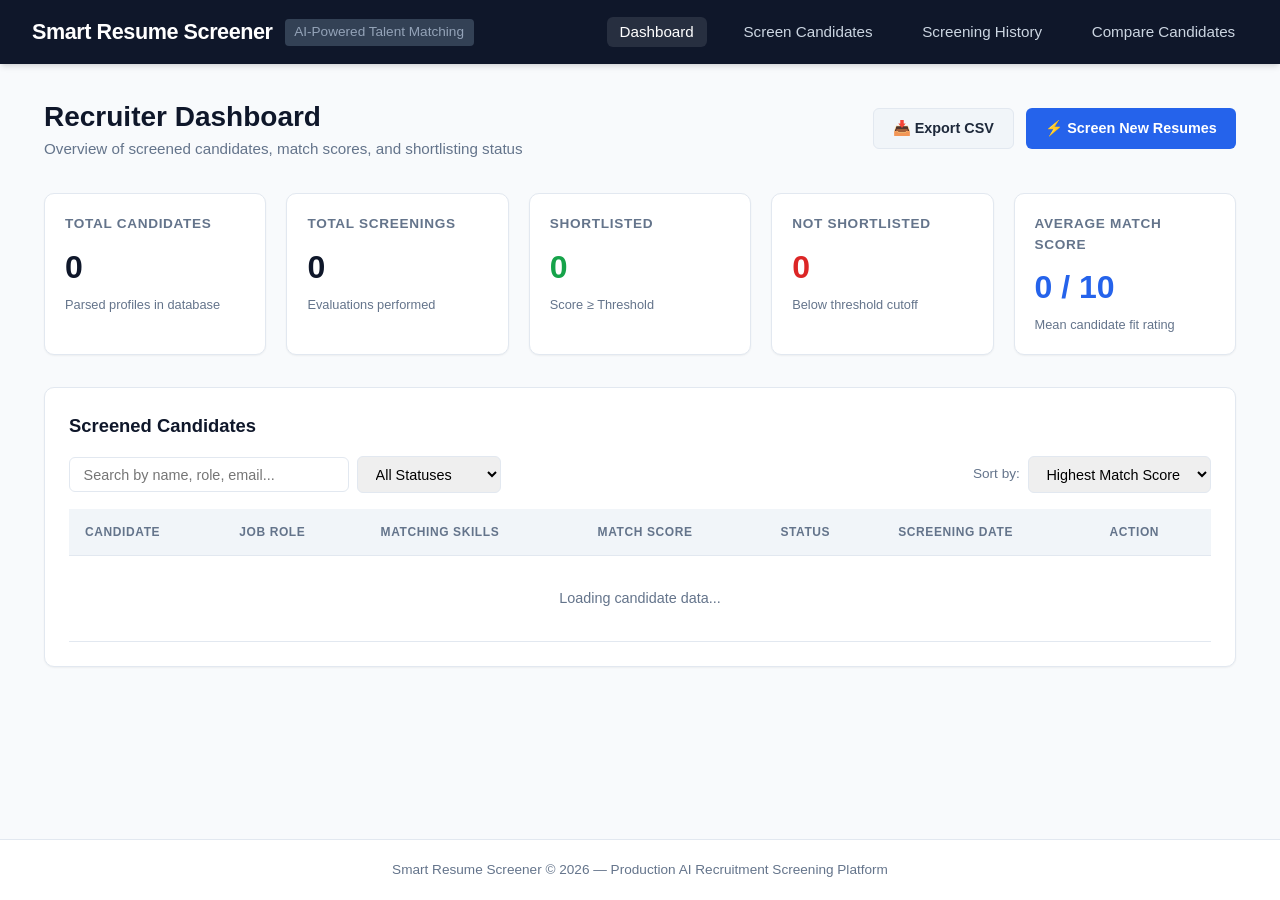
==== frontend/index.html @ bb60bf39 "feat: add responsive recruiter UI dashboard, batch screening view, candidate deep dive, and comparis" ====
<!DOCTYPE html>
<html lang="en">
<head>
    <meta charset="UTF-8">
    <meta name="viewport" content="width=device-width, initial-scale=1.0">
    <title>Smart Resume Screener — Recruiter Dashboard</title>
    <link rel="stylesheet" href="css/style.css">
</head>
<body>

    <!-- Navigation Header -->
    <header class="navbar">
        <div class="logo">
            <h1>Smart Resume Screener</h1>
            <span>AI-Powered Talent Matching</span>
        </div>
        <ul class="nav-links">
            <li><a href="index.html" class="active">Dashboard</a></li>
            <li><a href="screen.html">Screen Candidates</a></li>
            <li><a href="history.html">Screening History</a></li>
            <li><a href="compare.html">Compare Candidates</a></li>
        </ul>
    </header>

    <main class="container">
        <!-- Page Title & CTA -->
        <div class="page-header">
            <div>
                <h2>Recruiter Dashboard</h2>
                <p>Overview of screened candidates, match scores, and shortlisting status</p>
            </div>
            <div style="display: flex; gap: 0.75rem;">
                <button id="export-csv-btn" class="btn btn-secondary">📥 Export CSV</button>
                <a href="screen.html" class="btn btn-primary">⚡ Screen New Resumes</a>
            </div>
        </div>

        <!-- Summary Metrics Cards -->
        <div class="metrics-grid">
            <div class="metric-card">
                <div class="title">Total Candidates</div>
                <div class="value" id="stat-total-candidates">0</div>
                <div class="subtext">Parsed profiles in database</div>
            </div>
            <div class="metric-card">
                <div class="title">Total Screenings</div>
                <div class="value" id="stat-screened">0</div>
                <div class="subtext">Evaluations performed</div>
            </div>
            <div class="metric-card">
                <div class="title">Shortlisted</div>
                <div class="value" style="color: var(--success-color);" id="stat-shortlisted">0</div>
                <div class="subtext">Score ≥ Threshold</div>
            </div>
            <div class="metric-card">
                <div class="title">Not Shortlisted</div>
                <div class="value" style="color: var(--danger-color);" id="stat-not-shortlisted">0</div>
                <div class="subtext">Below threshold cutoff</div>
            </div>
            <div class="metric-card">
                <div class="title">Average Match Score</div>
                <div class="value" style="color: var(--primary-color);" id="stat-avg-score">0 / 10</div>
                <div class="subtext">Mean candidate fit rating</div>
            </div>
        </div>

        <!-- Candidates Table Card -->
        <div class="card">
            <div class="card-title">
                <span>Screened Candidates</span>
            </div>

            <!-- Toolbar & Controls -->
            <div class="toolbar">
                <div class="filter-group">
                    <input type="text" id="search-input" class="search-input" placeholder="Search by name, role, email..." style="width: 280px;">
                    <select id="filter-status" class="select-input">
                        <option value="all">All Statuses</option>
                        <option value="shortlisted">Shortlisted</option>
                        <option value="not_shortlisted">Not Shortlisted</option>
                    </select>
                </div>
                <div class="sort-group">
                    <label style="font-size: 0.85rem; color: #64748b;">Sort by:</label>
                    <select id="sort-by" class="select-input">
                        <option value="score_desc">Highest Match Score</option>
                        <option value="score_asc">Lowest Match Score</option>
                        <option value="name">Candidate Name</option>
                        <option value="date">Screening Date</option>
                    </select>
                </div>
            </div>

            <!-- Table -->
            <div class="table-responsive">
                <table class="table">
                    <thead>
                        <tr>
                            <th>Candidate</th>
                            <th>Job Role</th>
                            <th>Matching Skills</th>
                            <th>Match Score</th>
                            <th>Status</th>
                            <th>Screening Date</th>
                            <th>Action</th>
                        </tr>
                    </thead>
                    <tbody id="candidates-tbody">
                        <tr>
                            <td colspan="7" style="text-align: center; padding: 2rem; color: #64748b;">Loading candidate data...</td>
                        </tr>
                    </tbody>
                </table>
            </div>
        </div>
    </main>

    <footer>
        <p>Smart Resume Screener &copy; 2026 — Production AI Recruitment Screening Platform</p>
    </footer>

    <script src="js/api.js"></script>
    <script src="js/dashboard.js"></script>
</body>
</html>
---- frontend/css/style.css ----
:root {
  --primary-color: #2563eb;
  --primary-hover: #1d4ed8;
  --secondary-color: #0f172a;
  --background-color: #f8fafc;
  --card-bg: #ffffff;
  --text-main: #1e293b;
  --text-muted: #64748b;
  --border-color: #e2e8f0;
  
  --success-color: #16a34a;
  --success-bg: #dcfce7;
  --warning-color: #d97706;
  --warning-bg: #fef3c7;
  --danger-color: #dc2626;
  --danger-bg: #fee2e2;
  --info-color: #0284c7;
  --info-bg: #e0f2fe;

  --shadow-sm: 0 1px 2px 0 rgb(0 0 0 / 0.05);
  --shadow-md: 0 4px 6px -1px rgb(0 0 0 / 0.1), 0 2px 4px -2px rgb(0 0 0 / 0.1);
  --shadow-lg: 0 10px 15px -3px rgb(0 0 0 / 0.1), 0 4px 6px -4px rgb(0 0 0 / 0.1);
  --radius: 10px;
}

* {
  box-sizing: border-box;
  margin: 0;
  padding: 0;
}

body {
  font-family: -apple-system, BlinkMacSystemFont, "Segoe UI", Roboto, Helvetica, Arial, sans-serif;
  background-color: var(--background-color);
  color: var(--text-main);
  line-height: 1.5;
  display: flex;
  flex-direction: column;
  min-height: 100vh;
}

/* Header & Navbar */
.navbar {
  background-color: var(--secondary-color);
  color: #ffffff;
  padding: 1rem 2rem;
  display: flex;
  justify-content: space-between;
  align-items: center;
  box-shadow: var(--shadow-md);
}

.navbar .logo {
  display: flex;
  align-items: center;
  gap: 0.75rem;
}

.navbar .logo h1 {
  font-size: 1.35rem;
  font-weight: 700;
  letter-spacing: -0.02em;
}

.navbar .logo span {
  font-size: 0.85rem;
  color: #94a3b8;
  background: #334155;
  padding: 0.2rem 0.6rem;
  border-radius: 4px;
}

.nav-links {
  display: flex;
  gap: 1.5rem;
  list-style: none;
}

.nav-links a {
  color: #cbd5e1;
  text-decoration: none;
  font-weight: 500;
  font-size: 0.95rem;
  transition: color 0.2s ease;
  padding: 0.4rem 0.8rem;
  border-radius: 6px;
}

.nav-links a:hover, .nav-links a.active {
  color: #ffffff;
  background-color: rgba(255, 255, 255, 0.1);
}

/* Container */
.container {
  max-width: 1240px;
  margin: 2rem auto;
  padding: 0 1.5rem;
  width: 100%;
  flex: 1;
}

/* Page Headers */
.page-header {
  margin-bottom: 2rem;
  display: flex;
  justify-content: space-between;
  align-items: center;
}

.page-header h2 {
  font-size: 1.75rem;
  font-weight: 700;
  color: var(--secondary-color);
}

.page-header p {
  color: var(--text-muted);
  font-size: 0.95rem;
}

/* Metrics Dashboard Cards */
.metrics-grid {
  display: grid;
  grid-template-columns: repeat(auto-fit, minmax(220px, 1fr));
  gap: 1.25rem;
  margin-bottom: 2rem;
}

.metric-card {
  background-color: var(--card-bg);
  border: 1px solid var(--border-color);
  border-radius: var(--radius);
  padding: 1.25rem;
  box-shadow: var(--shadow-sm);
  display: flex;
  flex-direction: column;
}

.metric-card .title {
  font-size: 0.85rem;
  font-weight: 600;
  color: var(--text-muted);
  text-transform: uppercase;
  letter-spacing: 0.05em;
  margin-bottom: 0.5rem;
}

.metric-card .value {
  font-size: 2rem;
  font-weight: 800;
  color: var(--secondary-color);
}

.metric-card .subtext {
  font-size: 0.8rem;
  color: var(--text-muted);
  margin-top: 0.25rem;
}

/* Card & Sections */
.card {
  background-color: var(--card-bg);
  border: 1px solid var(--border-color);
  border-radius: var(--radius);
  padding: 1.5rem;
  margin-bottom: 1.5rem;
  box-shadow: var(--shadow-sm);
}

.card-title {
  font-size: 1.15rem;
  font-weight: 700;
  margin-bottom: 1rem;
  color: var(--secondary-color);
  display: flex;
  justify-content: space-between;
  align-items: center;
}

/* Controls & Toolbar */
.toolbar {
  display: flex;
  justify-content: space-between;
  align-items: center;
  gap: 1rem;
  margin-bottom: 1rem;
  flex-wrap: wrap;
}

.filter-group, .sort-group {
  display: flex;
  align-items: center;
  gap: 0.5rem;
}

.search-input, .select-input, .text-input, textarea {
  padding: 0.55rem 0.85rem;
  border: 1px solid var(--border-color);
  border-radius: 6px;
  font-size: 0.9rem;
  outline: none;
  transition: border-color 0.2s ease;
  font-family: inherit;
}

.search-input:focus, .select-input:focus, .text-input:focus, textarea:focus {
  border-color: var(--primary-color);
  box-shadow: 0 0 0 3px rgba(37, 99, 235, 0.1);
}

textarea {
  width: 100%;
  resize: vertical;
  min-height: 120px;
}

/* Buttons */
.btn {
  display: inline-flex;
  align-items: center;
  justify-content: center;
  gap: 0.5rem;
  padding: 0.6rem 1.2rem;
  font-size: 0.9rem;
  font-weight: 600;
  border-radius: 6px;
  border: none;
  cursor: pointer;
  transition: all 0.2s ease;
  text-decoration: none;
}

.btn-primary {
  background-color: var(--primary-color);
  color: #ffffff;
}

.btn-primary:hover {
  background-color: var(--primary-hover);
}

.btn-secondary {
  background-color: #f1f5f9;
  color: var(--text-main);
  border: 1px solid var(--border-color);
}

.btn-secondary:hover {
  background-color: #e2e8f0;
}

.btn-sm {
  padding: 0.35rem 0.65rem;
  font-size: 0.8rem;
}

.btn-danger {
  background-color: var(--danger-color);
  color: #ffffff;
}

.btn-danger:hover {
  background-color: #b91c1c;
}

.btn:disabled {
  opacity: 0.6;
  cursor: not-allowed;
}

/* Candidate Table */
.table-responsive {
  overflow-x: auto;
}

.table {
  width: 100%;
  border-collapse: collapse;
  text-align: left;
  font-size: 0.9rem;
}

.table th {
  background-color: #f1f5f9;
  color: var(--text-muted);
  font-weight: 600;
  text-transform: uppercase;
  font-size: 0.75rem;
  letter-spacing: 0.05em;
  padding: 0.85rem 1rem;
  border-bottom: 1px solid var(--border-color);
}

.table td {
  padding: 1rem;
  border-bottom: 1px solid var(--border-color);
  vertical-align: middle;
}

.table tbody tr:hover {
  background-color: #f8fafc;
}

/* Badges & Tag Cloud */
.badge {
  display: inline-block;
  padding: 0.25rem 0.6rem;
  font-size: 0.75rem;
  font-weight: 700;
  border-radius: 9999px;
  text-transform: uppercase;
  letter-spacing: 0.03em;
}

.badge-success {
  background-color: var(--success-bg);
  color: var(--success-color);
}

.badge-danger {
  background-color: var(--danger-bg);
  color: var(--danger-color);
}

.badge-warning {
  background-color: var(--warning-bg);
  color: var(--warning-color);
}

.badge-info {
  background-color: var(--info-bg);
  color: var(--info-color);
}

.tag-cloud {
  display: flex;
  flex-wrap: wrap;
  gap: 0.4rem;
}

.tag {
  background-color: #f1f5f9;
  color: var(--text-main);
  font-size: 0.8rem;
  padding: 0.2rem 0.55rem;
  border-radius: 4px;
  border: 1px solid #e2e8f0;
}

.tag-match {
  background-color: var(--success-bg);
  color: var(--success-color);
  border-color: #bbf7d0;
}

.tag-missing {
  background-color: var(--danger-bg);
  color: var(--danger-color);
  border-color: #fecaca;
}

/* Score Indicators */
.score-badge {
  font-size: 1.1rem;
  font-weight: 800;
  padding: 0.3rem 0.6rem;
  border-radius: 6px;
  display: inline-block;
}

.score-high {
  background-color: var(--success-bg);
  color: var(--success-color);
}

.score-med {
  background-color: var(--warning-bg);
  color: var(--warning-color);
}

.score-low {
  background-color: var(--danger-bg);
  color: var(--danger-color);
}

/* Drag & Drop File Upload Zone */
.dropzone {
  border: 2px dashed #cbd5e1;
  border-radius: var(--radius);
  padding: 2.5rem;
  text-align: center;
  background-color: #f8fafc;
  cursor: pointer;
  transition: all 0.2s ease;
}

.dropzone:hover, .dropzone.dragover {
  border-color: var(--primary-color);
  background-color: #eff6ff;
}

.dropzone-icon {
  font-size: 2.5rem;
  color: var(--primary-color);
  margin-bottom: 0.75rem;
}

.file-list {
  margin-top: 1rem;
  display: flex;
  flex-direction: column;
  gap: 0.5rem;
}

.file-item {
  display: flex;
  justify-content: space-between;
  align-items: center;
  padding: 0.65rem 1rem;
  background: #f1f5f9;
  border-radius: 6px;
  font-size: 0.85rem;
}

/* Progress Bar */
.progress-container {
  margin-top: 1.5rem;
}

.progress-bar-bg {
  width: 100%;
  height: 12px;
  background-color: #e2e8f0;
  border-radius: 6px;
  overflow: hidden;
}

.progress-bar-fill {
  height: 100%;
  width: 0%;
  background-color: var(--primary-color);
  transition: width 0.3s ease;
}

.progress-status {
  display: flex;
  justify-content: space-between;
  font-size: 0.85rem;
  color: var(--text-muted);
  margin-top: 0.4rem;
}

/* Candidate Deep Dive Layout */
.candidate-header-banner {
  background: linear-gradient(135deg, #1e293b 0%, #0f172a 100%);
  color: #ffffff;
  padding: 2rem;
  border-radius: var(--radius);
  margin-bottom: 1.5rem;
  display: flex;
  justify-content: space-between;
  align-items: center;
  flex-wrap: wrap;
  gap: 1.5rem;
}

.candidate-profile-info h2 {
  font-size: 1.8rem;
  margin-bottom: 0.4rem;
}

.candidate-meta {
  display: flex;
  gap: 1.25rem;
  color: #cbd5e1;
  font-size: 0.9rem;
  flex-wrap: wrap;
}

.score-display-box {
  background: rgba(255, 255, 255, 0.1);
  padding: 1rem 1.5rem;
  border-radius: 12px;
  text-align: center;
  border: 1px solid rgba(255, 255, 255, 0.2);
}

.score-number {
  font-size: 2.5rem;
  font-weight: 900;
  line-height: 1;
  color: #38bdf8;
}

.score-label {
  font-size: 0.8rem;
  text-transform: uppercase;
  letter-spacing: 0.05em;
  color: #94a3b8;
  margin-top: 0.3rem;
}

.analysis-grid {
  display: grid;
  grid-template-columns: repeat(auto-fit, minmax(320px, 1fr));
  gap: 1.5rem;
  margin-bottom: 1.5rem;
}

/* Highlight Box */
.highlight-box {
  background-color: #eff6ff;
  border-left: 4px solid var(--primary-color);
  padding: 1rem 1.25rem;
  border-radius: 0 8px 8px 0;
  margin-bottom: 1rem;
}

.highlight-box h4 {
  color: var(--primary-color);
  font-size: 0.95rem;
  margin-bottom: 0.3rem;
}

/* Footer */
footer {
  background-color: #ffffff;
  border-top: 1px solid var(--border-color);
  padding: 1.25rem;
  text-align: center;
  font-size: 0.85rem;
  color: var(--text-muted);
  margin-top: auto;
}

/* Responsive adjust */
@media (max-width: 768px) {
  .navbar {
    flex-direction: column;
    gap: 1rem;
    align-items: flex-start;
  }
  .page-header {
    flex-direction: column;
    align-items: flex-start;
    gap: 1rem;
  }
  .candidate-header-banner {
    flex-direction: column;
    align-items: flex-start;
  }
}
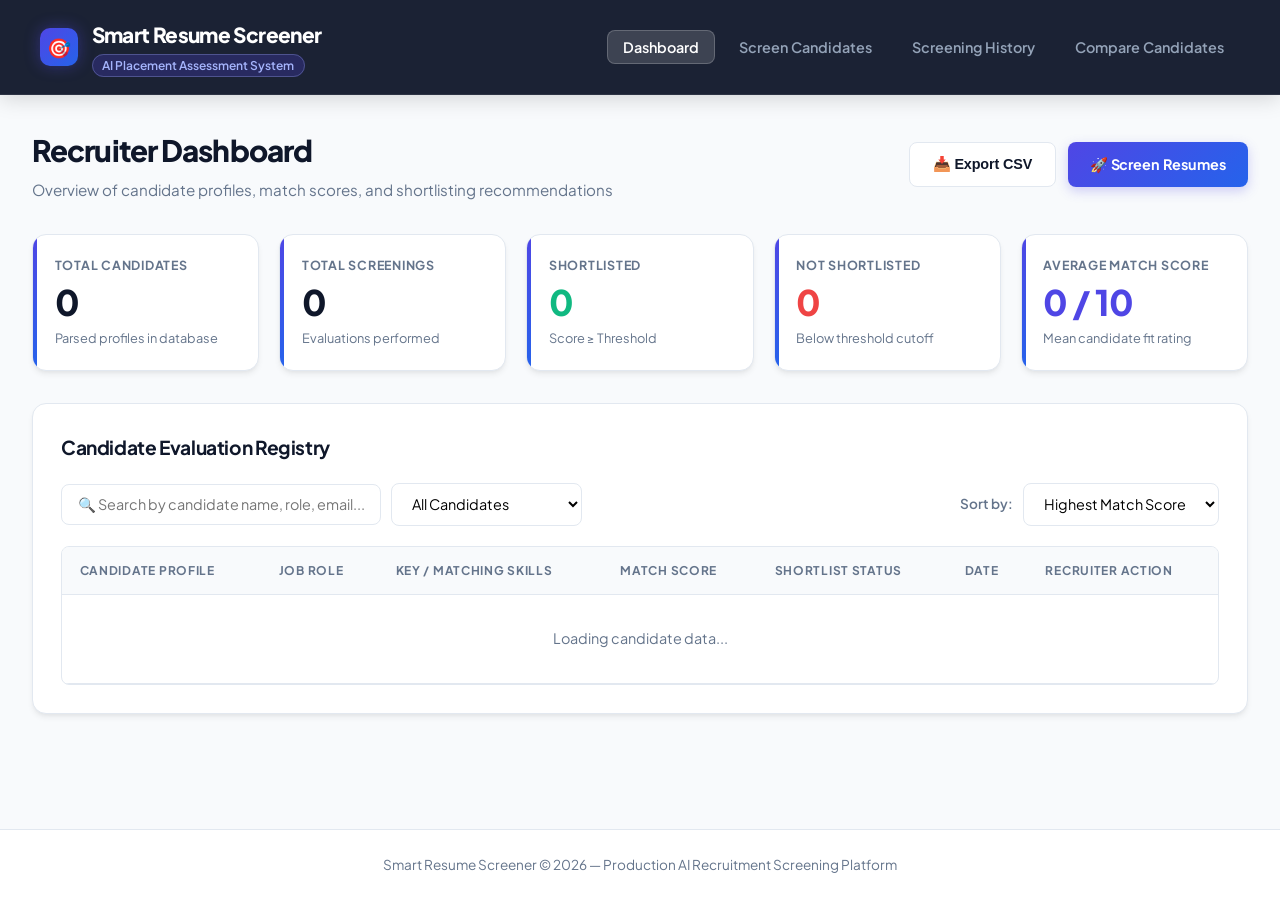
==== commit 496a7cd3: "feat: upgrade mobile phone extraction regex and redesign UI into modern SaaS recruiter dashboard" ====
--- a/frontend/index.html
+++ b/frontend/index.html
@@ -11,8 +11,11 @@
     <!-- Navigation Header -->
     <header class="navbar">
         <div class="logo">
-            <h1>Smart Resume Screener</h1>
-            <span>AI-Powered Talent Matching</span>
+            <div class="logo-icon">🎯</div>
+            <div>
+                <h1>Smart Resume Screener</h1>
+                <span>AI Placement Assessment System</span>
+            </div>
         </div>
         <ul class="nav-links">
             <li><a href="index.html" class="active">Dashboard</a></li>
@@ -27,11 +30,11 @@
         <div class="page-header">
             <div>
                 <h2>Recruiter Dashboard</h2>
-                <p>Overview of screened candidates, match scores, and shortlisting status</p>
+                <p>Overview of candidate profiles, match scores, and shortlisting recommendations</p>
             </div>
             <div style="display: flex; gap: 0.75rem;">
                 <button id="export-csv-btn" class="btn btn-secondary">📥 Export CSV</button>
-                <a href="screen.html" class="btn btn-primary">⚡ Screen New Resumes</a>
+                <a href="screen.html" class="btn btn-primary">🚀 Screen Resumes</a>
             </div>
         </div>
 
@@ -49,17 +52,17 @@
             </div>
             <div class="metric-card">
                 <div class="title">Shortlisted</div>
-                <div class="value" style="color: var(--success-color);" id="stat-shortlisted">0</div>
+                <div class="value" style="color: var(--success);" id="stat-shortlisted">0</div>
                 <div class="subtext">Score ≥ Threshold</div>
             </div>
             <div class="metric-card">
                 <div class="title">Not Shortlisted</div>
-                <div class="value" style="color: var(--danger-color);" id="stat-not-shortlisted">0</div>
+                <div class="value" style="color: var(--danger);" id="stat-not-shortlisted">0</div>
                 <div class="subtext">Below threshold cutoff</div>
             </div>
             <div class="metric-card">
                 <div class="title">Average Match Score</div>
-                <div class="value" style="color: var(--primary-color);" id="stat-avg-score">0 / 10</div>
+                <div class="value" style="color: var(--primary);" id="stat-avg-score">0 / 10</div>
                 <div class="subtext">Mean candidate fit rating</div>
             </div>
         </div>
@@ -67,21 +70,22 @@
         <!-- Candidates Table Card -->
         <div class="card">
             <div class="card-title">
-                <span>Screened Candidates</span>
+                <span>Candidate Evaluation Registry</span>
             </div>
 
             <!-- Toolbar & Controls -->
             <div class="toolbar">
                 <div class="filter-group">
-                    <input type="text" id="search-input" class="search-input" placeholder="Search by name, role, email..." style="width: 280px;">
+                    <input type="text" id="search-input" class="search-input" placeholder="🔍 Search by candidate name, role, email..." style="width: 320px;">
                     <select id="filter-status" class="select-input">
-                        <option value="all">All Statuses</option>
-                        <option value="shortlisted">Shortlisted</option>
-                        <option value="not_shortlisted">Not Shortlisted</option>
+                        <option value="all">All Candidates</option>
+                        <option value="shortlisted">Shortlisted Only</option>
+                        <option value="not_shortlisted">Not Shortlisted Only</option>
+                        <option value="unscreened">Unscreened Profiles</option>
                     </select>
                 </div>
                 <div class="sort-group">
-                    <label style="font-size: 0.85rem; color: #64748b;">Sort by:</label>
+                    <label style="font-size: 0.85rem; color: #64748b; font-weight: 600;">Sort by:</label>
                     <select id="sort-by" class="select-input">
                         <option value="score_desc">Highest Match Score</option>
                         <option value="score_asc">Lowest Match Score</option>
@@ -96,13 +100,13 @@
                 <table class="table">
                     <thead>
                         <tr>
-                            <th>Candidate</th>
+                            <th>Candidate Profile</th>
                             <th>Job Role</th>
-                            <th>Matching Skills</th>
+                            <th>Key / Matching Skills</th>
                             <th>Match Score</th>
-                            <th>Status</th>
-                            <th>Screening Date</th>
-                            <th>Action</th>
+                            <th>Shortlist Status</th>
+                            <th>Date</th>
+                            <th>Recruiter Action</th>
                         </tr>
                     </thead>
                     <tbody id="candidates-tbody">
--- a/frontend/css/style.css
+++ b/frontend/css/style.css
@@ -1,26 +1,43 @@
+/* Smart Resume Screener — Modern SaaS Recruiter UI Design */
+@import url('https://fonts.googleapis.com/css2?family=Plus+Jakarta+Sans:wght@400;500;600;700;800&display=swap');
+
 :root {
-  --primary-color: #2563eb;
-  --primary-hover: #1d4ed8;
-  --secondary-color: #0f172a;
-  --background-color: #f8fafc;
-  --card-bg: #ffffff;
-  --text-main: #1e293b;
+  --primary: #4f46e5;
+  --primary-hover: #4338ca;
+  --primary-light: #e0e7ff;
+  --primary-gradient: linear-gradient(135deg, #4f46e5 0%, #2563eb 100%);
+  
+  --secondary: #0f172a;
+  --surface: #ffffff;
+  --background: #f8fafc;
+  
+  --text-main: #0f172a;
+  --text-body: #334155;
   --text-muted: #64748b;
-  --border-color: #e2e8f0;
+  --border: #e2e8f0;
   
-  --success-color: #16a34a;
-  --success-bg: #dcfce7;
-  --warning-color: #d97706;
+  --success: #10b981;
+  --success-bg: #d1fae5;
+  --success-text: #065f46;
+  
+  --warning: #f59e0b;
   --warning-bg: #fef3c7;
-  --danger-color: #dc2626;
+  --warning-text: #92400e;
+  
+  --danger: #ef4444;
   --danger-bg: #fee2e2;
-  --info-color: #0284c7;
-  --info-bg: #e0f2fe;
+  --danger-text: #991b1b;
+  
+  --info: #06b6d4;
+  --info-bg: #cffaff;
+  --info-text: #155e75;
 
   --shadow-sm: 0 1px 2px 0 rgb(0 0 0 / 0.05);
-  --shadow-md: 0 4px 6px -1px rgb(0 0 0 / 0.1), 0 2px 4px -2px rgb(0 0 0 / 0.1);
-  --shadow-lg: 0 10px 15px -3px rgb(0 0 0 / 0.1), 0 4px 6px -4px rgb(0 0 0 / 0.1);
-  --radius: 10px;
+  --shadow-md: 0 4px 6px -1px rgb(0 0 0 / 0.07), 0 2px 4px -2px rgb(0 0 0 / 0.05);
+  --shadow-lg: 0 10px 25px -5px rgba(15, 23, 42, 0.08), 0 8px 10px -6px rgba(15, 23, 42, 0.04);
+  --radius-sm: 8px;
+  --radius: 14px;
+  --radius-lg: 20px;
 }
 
 * {
@@ -30,72 +47,100 @@
 }
 
 body {
-  font-family: -apple-system, BlinkMacSystemFont, "Segoe UI", Roboto, Helvetica, Arial, sans-serif;
-  background-color: var(--background-color);
+  font-family: 'Plus Jakarta Sans', -apple-system, BlinkMacSystemFont, "Segoe UI", Roboto, sans-serif;
+  background-color: var(--background);
   color: var(--text-main);
-  line-height: 1.5;
+  line-height: 1.6;
   display: flex;
   flex-direction: column;
   min-height: 100vh;
-}
-
-/* Header & Navbar */
+  -webkit-font-smoothing: antialiased;
+}
+
+/* Glassmorphism Header */
 .navbar {
-  background-color: var(--secondary-color);
+  background-color: rgba(15, 23, 42, 0.95);
+  backdrop-filter: blur(12px);
+  -webkit-backdrop-filter: blur(12px);
   color: #ffffff;
-  padding: 1rem 2rem;
+  padding: 1.1rem 2.5rem;
   display: flex;
   justify-content: space-between;
   align-items: center;
-  box-shadow: var(--shadow-md);
+  position: sticky;
+  top: 0;
+  z-index: 100;
+  border-bottom: 1px solid rgba(255, 255, 255, 0.08);
+  box-shadow: 0 4px 20px rgba(0, 0, 0, 0.15);
 }
 
 .navbar .logo {
   display: flex;
   align-items: center;
-  gap: 0.75rem;
+  gap: 0.85rem;
+}
+
+.navbar .logo-icon {
+  width: 38px;
+  height: 38px;
+  background: var(--primary-gradient);
+  border-radius: 10px;
+  display: flex;
+  align-items: center;
+  justify-content: center;
+  font-size: 1.2rem;
+  box-shadow: 0 0 15px rgba(79, 70, 229, 0.4);
 }
 
 .navbar .logo h1 {
-  font-size: 1.35rem;
-  font-weight: 700;
-  letter-spacing: -0.02em;
+  font-size: 1.3rem;
+  font-weight: 800;
+  letter-spacing: -0.03em;
+  color: #ffffff;
 }
 
 .navbar .logo span {
-  font-size: 0.85rem;
+  font-size: 0.75rem;
+  color: #a5b4fc;
+  background: rgba(79, 70, 229, 0.25);
+  border: 1px solid rgba(165, 180, 252, 0.3);
+  padding: 0.2rem 0.6rem;
+  border-radius: 9999px;
+  font-weight: 600;
+}
+
+.nav-links {
+  display: flex;
+  gap: 0.5rem;
+  list-style: none;
+}
+
+.nav-links a {
   color: #94a3b8;
-  background: #334155;
-  padding: 0.2rem 0.6rem;
-  border-radius: 4px;
-}
-
-.nav-links {
-  display: flex;
-  gap: 1.5rem;
-  list-style: none;
-}
-
-.nav-links a {
-  color: #cbd5e1;
   text-decoration: none;
-  font-weight: 500;
-  font-size: 0.95rem;
-  transition: color 0.2s ease;
-  padding: 0.4rem 0.8rem;
-  border-radius: 6px;
-}
-
-.nav-links a:hover, .nav-links a.active {
+  font-weight: 600;
+  font-size: 0.9rem;
+  padding: 0.5rem 1rem;
+  border-radius: var(--radius-sm);
+  transition: all 0.2s ease;
+}
+
+.nav-links a:hover {
   color: #ffffff;
-  background-color: rgba(255, 255, 255, 0.1);
-}
-
-/* Container */
+  background-color: rgba(255, 255, 255, 0.08);
+}
+
+.nav-links a.active {
+  color: #ffffff;
+  background: rgba(255, 255, 255, 0.15);
+  box-shadow: inset 0 0 0 1px rgba(255, 255, 255, 0.2);
+}
+
+/* Layout Container */
 .container {
-  max-width: 1240px;
+  max-width: 1280px;
   margin: 2rem auto;
-  padding: 0 1.5rem;
+  padding: 0 2rem;
   width: 100%;
   flex: 1;
 }
@@ -106,17 +151,21 @@
   display: flex;
   justify-content: space-between;
   align-items: center;
+  flex-wrap: wrap;
+  gap: 1rem;
 }
 
 .page-header h2 {
-  font-size: 1.75rem;
-  font-weight: 700;
-  color: var(--secondary-color);
+  font-size: 1.85rem;
+  font-weight: 800;
+  color: var(--secondary);
+  letter-spacing: -0.03em;
 }
 
 .page-header p {
   color: var(--text-muted);
   font-size: 0.95rem;
+  margin-top: 0.2rem;
 }
 
 /* Metrics Dashboard Cards */
@@ -128,91 +177,138 @@
 }
 
 .metric-card {
-  background-color: var(--card-bg);
-  border: 1px solid var(--border-color);
+  background-color: var(--surface);
+  border: 1px solid var(--border);
   border-radius: var(--radius);
-  padding: 1.25rem;
-  box-shadow: var(--shadow-sm);
-  display: flex;
-  flex-direction: column;
+  padding: 1.35rem;
+  box-shadow: var(--shadow-md);
+  position: relative;
+  overflow: hidden;
+  transition: transform 0.2s ease, box-shadow 0.2s ease;
+}
+
+.metric-card:hover {
+  transform: translateY(-2px);
+  box-shadow: var(--shadow-lg);
+}
+
+.metric-card::before {
+  content: '';
+  position: absolute;
+  top: 0;
+  left: 0;
+  width: 4px;
+  height: 100%;
+  background: var(--primary-gradient);
 }
 
 .metric-card .title {
-  font-size: 0.85rem;
-  font-weight: 600;
+  font-size: 0.78rem;
+  font-weight: 700;
   color: var(--text-muted);
   text-transform: uppercase;
-  letter-spacing: 0.05em;
-  margin-bottom: 0.5rem;
+  letter-spacing: 0.06em;
+  margin-bottom: 0.4rem;
 }
 
 .metric-card .value {
-  font-size: 2rem;
+  font-size: 2.2rem;
   font-weight: 800;
-  color: var(--secondary-color);
+  color: var(--secondary);
+  line-height: 1.1;
+  letter-spacing: -0.03em;
 }
 
 .metric-card .subtext {
   font-size: 0.8rem;
   color: var(--text-muted);
-  margin-top: 0.25rem;
-}
-
-/* Card & Sections */
+  margin-top: 0.4rem;
+}
+
+/* Main Card Containers */
 .card {
-  background-color: var(--card-bg);
-  border: 1px solid var(--border-color);
+  background-color: var(--surface);
+  border: 1px solid var(--border);
   border-radius: var(--radius);
-  padding: 1.5rem;
-  margin-bottom: 1.5rem;
-  box-shadow: var(--shadow-sm);
+  padding: 1.75rem;
+  margin-bottom: 1.75rem;
+  box-shadow: var(--shadow-md);
 }
 
 .card-title {
-  font-size: 1.15rem;
+  font-size: 1.2rem;
   font-weight: 700;
-  margin-bottom: 1rem;
-  color: var(--secondary-color);
+  margin-bottom: 1.25rem;
+  color: var(--secondary);
   display: flex;
   justify-content: space-between;
   align-items: center;
-}
-
-/* Controls & Toolbar */
+  letter-spacing: -0.02em;
+}
+
+/* Form Controls & Toolbar */
 .toolbar {
   display: flex;
   justify-content: space-between;
   align-items: center;
   gap: 1rem;
-  margin-bottom: 1rem;
+  margin-bottom: 1.25rem;
   flex-wrap: wrap;
 }
 
 .filter-group, .sort-group {
   display: flex;
   align-items: center;
-  gap: 0.5rem;
+  gap: 0.6rem;
 }
 
 .search-input, .select-input, .text-input, textarea {
-  padding: 0.55rem 0.85rem;
-  border: 1px solid var(--border-color);
-  border-radius: 6px;
+  padding: 0.65rem 1rem;
+  border: 1px solid var(--border);
+  border-radius: var(--radius-sm);
   font-size: 0.9rem;
   outline: none;
-  transition: border-color 0.2s ease;
+  background-color: #ffffff;
+  transition: all 0.2s ease;
   font-family: inherit;
 }
 
 .search-input:focus, .select-input:focus, .text-input:focus, textarea:focus {
-  border-color: var(--primary-color);
-  box-shadow: 0 0 0 3px rgba(37, 99, 235, 0.1);
+  border-color: var(--primary);
+  box-shadow: 0 0 0 3px rgba(79, 70, 229, 0.12);
 }
 
 textarea {
   width: 100%;
   resize: vertical;
-  min-height: 120px;
+  min-height: 130px;
+  line-height: 1.5;
+}
+
+/* Preset Template Chips */
+.preset-chips {
+  display: flex;
+  flex-wrap: wrap;
+  gap: 0.5rem;
+  margin-top: 0.5rem;
+}
+
+.chip {
+  background-color: #f1f5f9;
+  color: var(--text-body);
+  font-size: 0.8rem;
+  font-weight: 600;
+  padding: 0.3rem 0.75rem;
+  border-radius: 9999px;
+  cursor: pointer;
+  border: 1px solid var(--border);
+  transition: all 0.15s ease;
+}
+
+.chip:hover {
+  background-color: var(--primary-light);
+  color: var(--primary);
+  border-color: #c7d2fe;
 }
 
 /* Buttons */
@@ -221,57 +317,58 @@
   align-items: center;
   justify-content: center;
   gap: 0.5rem;
-  padding: 0.6rem 1.2rem;
+  padding: 0.7rem 1.4rem;
   font-size: 0.9rem;
-  font-weight: 600;
-  border-radius: 6px;
+  font-weight: 700;
+  border-radius: var(--radius-sm);
   border: none;
   cursor: pointer;
   transition: all 0.2s ease;
   text-decoration: none;
+  letter-spacing: -0.01em;
 }
 
 .btn-primary {
-  background-color: var(--primary-color);
+  background: var(--primary-gradient);
   color: #ffffff;
+  box-shadow: 0 4px 12px rgba(79, 70, 229, 0.25);
 }
 
 .btn-primary:hover {
-  background-color: var(--primary-hover);
+  transform: translateY(-1px);
+  box-shadow: 0 6px 16px rgba(79, 70, 229, 0.35);
 }
 
 .btn-secondary {
-  background-color: #f1f5f9;
+  background-color: #ffffff;
   color: var(--text-main);
-  border: 1px solid var(--border-color);
+  border: 1px solid var(--border);
 }
 
 .btn-secondary:hover {
-  background-color: #e2e8f0;
+  background-color: #f8fafc;
+  border-color: #cbd5e1;
 }
 
 .btn-sm {
-  padding: 0.35rem 0.65rem;
+  padding: 0.4rem 0.8rem;
   font-size: 0.8rem;
 }
 
 .btn-danger {
-  background-color: var(--danger-color);
+  background-color: var(--danger);
   color: #ffffff;
 }
 
 .btn-danger:hover {
-  background-color: #b91c1c;
-}
-
-.btn:disabled {
-  opacity: 0.6;
-  cursor: not-allowed;
+  background-color: #dc2626;
 }
 
 /* Candidate Table */
 .table-responsive {
   overflow-x: auto;
+  border-radius: var(--radius-sm);
+  border: 1px solid var(--border);
 }
 
 .table {
@@ -282,81 +379,107 @@
 }
 
 .table th {
-  background-color: #f1f5f9;
+  background-color: #f8fafc;
   color: var(--text-muted);
-  font-weight: 600;
+  font-weight: 700;
   text-transform: uppercase;
   font-size: 0.75rem;
-  letter-spacing: 0.05em;
-  padding: 0.85rem 1rem;
-  border-bottom: 1px solid var(--border-color);
+  letter-spacing: 0.06em;
+  padding: 0.9rem 1.1rem;
+  border-bottom: 1px solid var(--border);
 }
 
 .table td {
-  padding: 1rem;
-  border-bottom: 1px solid var(--border-color);
+  padding: 1.1rem;
+  border-bottom: 1px solid var(--border);
   vertical-align: middle;
 }
 
+.table tbody tr {
+  transition: background-color 0.15s ease;
+}
+
 .table tbody tr:hover {
-  background-color: #f8fafc;
-}
-
-/* Badges & Tag Cloud */
+  background-color: #f1f5f9;
+}
+
+.candidate-avatar {
+  width: 38px;
+  height: 38px;
+  border-radius: 50%;
+  background: var(--primary-light);
+  color: var(--primary);
+  font-weight: 700;
+  font-size: 0.9rem;
+  display: flex;
+  align-items: center;
+  justify-content: center;
+  flex-shrink: 0;
+}
+
+/* Status Badges */
 .badge {
-  display: inline-block;
-  padding: 0.25rem 0.6rem;
+  display: inline-flex;
+  align-items: center;
+  gap: 0.35rem;
+  padding: 0.3rem 0.75rem;
   font-size: 0.75rem;
   font-weight: 700;
   border-radius: 9999px;
   text-transform: uppercase;
-  letter-spacing: 0.03em;
+  letter-spacing: 0.04em;
 }
 
 .badge-success {
   background-color: var(--success-bg);
-  color: var(--success-color);
+  color: var(--success-text);
+  border: 1px solid #a7f3d0;
 }
 
 .badge-danger {
   background-color: var(--danger-bg);
-  color: var(--danger-color);
+  color: var(--danger-text);
+  border: 1px solid #fecaca;
 }
 
 .badge-warning {
   background-color: var(--warning-bg);
-  color: var(--warning-color);
+  color: var(--warning-text);
+  border: 1px solid #fde68a;
 }
 
 .badge-info {
   background-color: var(--info-bg);
-  color: var(--info-color);
-}
-
+  color: var(--info-text);
+  border: 1px solid #a5f3fc;
+}
+
+/* Tag Cloud */
 .tag-cloud {
   display: flex;
   flex-wrap: wrap;
-  gap: 0.4rem;
+  gap: 0.45rem;
 }
 
 .tag {
   background-color: #f1f5f9;
-  color: var(--text-main);
+  color: var(--text-body);
   font-size: 0.8rem;
-  padding: 0.2rem 0.55rem;
-  border-radius: 4px;
+  font-weight: 600;
+  padding: 0.25rem 0.65rem;
+  border-radius: 6px;
   border: 1px solid #e2e8f0;
 }
 
 .tag-match {
   background-color: var(--success-bg);
-  color: var(--success-color);
-  border-color: #bbf7d0;
+  color: var(--success-text);
+  border-color: #a7f3d0;
 }
 
 .tag-missing {
   background-color: var(--danger-bg);
-  color: var(--danger-color);
+  color: var(--danger-text);
   border-color: #fecaca;
 }
 
@@ -364,31 +487,31 @@
 .score-badge {
   font-size: 1.1rem;
   font-weight: 800;
-  padding: 0.3rem 0.6rem;
-  border-radius: 6px;
+  padding: 0.3rem 0.7rem;
+  border-radius: var(--radius-sm);
   display: inline-block;
 }
 
 .score-high {
   background-color: var(--success-bg);
-  color: var(--success-color);
+  color: var(--success-text);
 }
 
 .score-med {
   background-color: var(--warning-bg);
-  color: var(--warning-color);
+  color: var(--warning-text);
 }
 
 .score-low {
   background-color: var(--danger-bg);
-  color: var(--danger-color);
-}
-
-/* Drag & Drop File Upload Zone */
+  color: var(--danger-text);
+}
+
+/* Drag & Drop Dropzone */
 .dropzone {
   border: 2px dashed #cbd5e1;
   border-radius: var(--radius);
-  padding: 2.5rem;
+  padding: 2.5rem 1.5rem;
   text-align: center;
   background-color: #f8fafc;
   cursor: pointer;
@@ -396,109 +519,128 @@
 }
 
 .dropzone:hover, .dropzone.dragover {
-  border-color: var(--primary-color);
+  border-color: var(--primary);
   background-color: #eff6ff;
 }
 
 .dropzone-icon {
-  font-size: 2.5rem;
-  color: var(--primary-color);
+  font-size: 2.8rem;
+  color: var(--primary);
   margin-bottom: 0.75rem;
 }
 
 .file-list {
-  margin-top: 1rem;
+  margin-top: 1.25rem;
   display: flex;
   flex-direction: column;
-  gap: 0.5rem;
+  gap: 0.6rem;
 }
 
 .file-item {
   display: flex;
   justify-content: space-between;
   align-items: center;
-  padding: 0.65rem 1rem;
-  background: #f1f5f9;
-  border-radius: 6px;
-  font-size: 0.85rem;
-}
-
-/* Progress Bar */
+  padding: 0.75rem 1rem;
+  background: #ffffff;
+  border: 1px solid var(--border);
+  border-radius: var(--radius-sm);
+  font-size: 0.88rem;
+  box-shadow: var(--shadow-sm);
+}
+
+/* Progress Indicator */
 .progress-container {
-  margin-top: 1.5rem;
+  margin-top: 1.25rem;
 }
 
 .progress-bar-bg {
   width: 100%;
-  height: 12px;
+  height: 14px;
   background-color: #e2e8f0;
-  border-radius: 6px;
+  border-radius: 9999px;
   overflow: hidden;
 }
 
 .progress-bar-fill {
   height: 100%;
   width: 0%;
-  background-color: var(--primary-color);
-  transition: width 0.3s ease;
+  background: var(--primary-gradient);
+  transition: width 0.4s cubic-bezier(0.4, 0, 0.2, 1);
 }
 
 .progress-status {
   display: flex;
   justify-content: space-between;
-  font-size: 0.85rem;
+  font-size: 0.88rem;
+  font-weight: 600;
   color: var(--text-muted);
-  margin-top: 0.4rem;
+  margin-top: 0.5rem;
 }
 
 /* Candidate Deep Dive Layout */
 .candidate-header-banner {
-  background: linear-gradient(135deg, #1e293b 0%, #0f172a 100%);
+  background: linear-gradient(135deg, #0f172a 0%, #1e293b 100%);
   color: #ffffff;
-  padding: 2rem;
-  border-radius: var(--radius);
-  margin-bottom: 1.5rem;
+  padding: 2.25rem;
+  border-radius: var(--radius-lg);
+  margin-bottom: 1.75rem;
   display: flex;
   justify-content: space-between;
   align-items: center;
   flex-wrap: wrap;
   gap: 1.5rem;
+  box-shadow: var(--shadow-lg);
 }
 
 .candidate-profile-info h2 {
-  font-size: 1.8rem;
-  margin-bottom: 0.4rem;
+  font-size: 2rem;
+  font-weight: 800;
+  margin-bottom: 0.5rem;
+  letter-spacing: -0.03em;
 }
 
 .candidate-meta {
   display: flex;
-  gap: 1.25rem;
+  gap: 1rem;
   color: #cbd5e1;
   font-size: 0.9rem;
   flex-wrap: wrap;
 }
 
+.contact-pill {
+  background: rgba(255, 255, 255, 0.1);
+  padding: 0.25rem 0.75rem;
+  border-radius: 9999px;
+  border: 1px solid rgba(255, 255, 255, 0.15);
+  display: inline-flex;
+  align-items: center;
+  gap: 0.4rem;
+}
+
 .score-display-box {
-  background: rgba(255, 255, 255, 0.1);
-  padding: 1rem 1.5rem;
-  border-radius: 12px;
+  background: rgba(255, 255, 255, 0.08);
+  padding: 1.25rem 1.75rem;
+  border-radius: 16px;
   text-align: center;
-  border: 1px solid rgba(255, 255, 255, 0.2);
+  border: 1px solid rgba(255, 255, 255, 0.18);
+  backdrop-filter: blur(8px);
 }
 
 .score-number {
-  font-size: 2.5rem;
+  font-size: 2.8rem;
   font-weight: 900;
   line-height: 1;
   color: #38bdf8;
+  letter-spacing: -0.03em;
 }
 
 .score-label {
   font-size: 0.8rem;
+  font-weight: 700;
   text-transform: uppercase;
-  letter-spacing: 0.05em;
+  letter-spacing: 0.06em;
   color: #94a3b8;
-  margin-top: 0.3rem;
+  margin-top: 0.35rem;
 }
 
 .analysis-grid {
@@ -510,24 +652,29 @@
 
 /* Highlight Box */
 .highlight-box {
-  background-color: #eff6ff;
-  border-left: 4px solid var(--primary-color);
-  padding: 1rem 1.25rem;
-  border-radius: 0 8px 8px 0;
-  margin-bottom: 1rem;
+  background: linear-gradient(135deg, #eff6ff 0%, #e0e7ff 100%);
+  border-left: 5px solid var(--primary);
+  padding: 1.25rem 1.5rem;
+  border-radius: 0 var(--radius) var(--radius) 0;
+  margin-bottom: 1.5rem;
+  box-shadow: var(--shadow-sm);
 }
 
 .highlight-box h4 {
-  color: var(--primary-color);
-  font-size: 0.95rem;
-  margin-bottom: 0.3rem;
+  color: var(--primary);
+  font-size: 1.05rem;
+  font-weight: 800;
+  margin-bottom: 0.4rem;
+  display: flex;
+  align-items: center;
+  gap: 0.5rem;
 }
 
 /* Footer */
 footer {
-  background-color: #ffffff;
-  border-top: 1px solid var(--border-color);
-  padding: 1.25rem;
+  background-color: var(--surface);
+  border-top: 1px solid var(--border);
+  padding: 1.5rem;
   text-align: center;
   font-size: 0.85rem;
   color: var(--text-muted);
@@ -540,6 +687,7 @@
     flex-direction: column;
     gap: 1rem;
     align-items: flex-start;
+    padding: 1rem;
   }
   .page-header {
     flex-direction: column;
